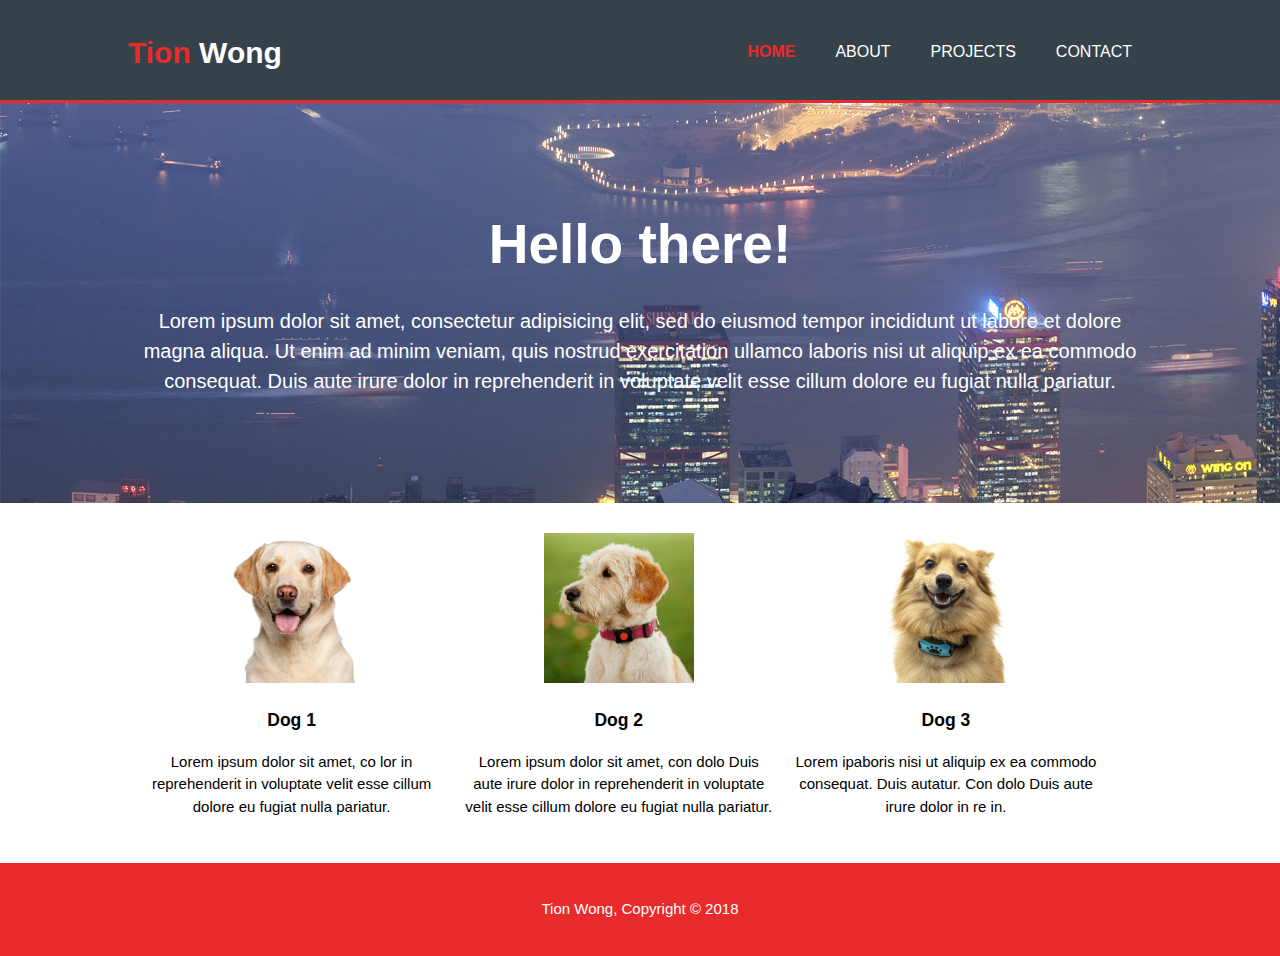
==== index.html @ 29f304bb "Add existing files" ====
<!DOCTYPE html>
<html lang="en" dir="ltr">
  <head>
    <meta charset="utf-8">
    <meta name="viewport" content="width=device-width">
    <meta name="description" content="Tion's personal profile">
    <meta name="keywords" content="Tion Wong, Tion, Personal Website, Resume, Profile">
    <meta name="author" content="Tion Wong">
    <title>Tion Wong</title>
    <link rel="stylesheet" href="./css/style.css">
  </head>
  <body>
    <div id="wrap">
      <div id="main">
        <header>
          <div class="container">
            <div id="branding">
              <h1><span class="highlight">Tion</span> Wong</h1>
            </div>
            <nav>
              <ul>
                <li class="current"><a href="index.html">Home</a></li>
                <li><a href="about.html">About</a></li>
                <li><a href="projects.html">Projects</a></li>
                <li><a href="contact.html">Contact</a></li>
              </ul>
            </nav>
          </div>
        </header>

        <section id="showcase">
          <div class="container">
            <h1>Hello there!</h1>
            <p>Lorem ipsum dolor sit amet, consectetur adipisicing elit, sed do eiusmod tempor incididunt ut labore et dolore magna aliqua. Ut enim ad minim veniam, quis nostrud exercitation ullamco laboris nisi ut aliquip ex ea commodo consequat. Duis aute irure dolor in reprehenderit in voluptate velit esse cillum dolore eu fugiat nulla pariatur.</p>
          </div>
        </section>

        <section id="boxes">
          <div class="container">
            <div class="box">
              <img src="./img/dog1.jpg">
              <h3>Dog 1</h3>
              <p>Lorem ipsum dolor sit amet, co lor in reprehenderit in voluptate velit esse cillum dolore eu fugiat nulla pariatur.</p>
            </div>
            <div class="box">
              <img src="./img/dog3.jpg">
              <h3>Dog 2</h3>
              <p>Lorem ipsum dolor sit amet, con dolo Duis aute irure dolor in reprehenderit in voluptate velit esse cillum dolore eu fugiat nulla pariatur.</p>
            </div>
            <div class="box">
              <img src="./img/dog2.jpg">
              <h3>Dog 3</h3>
              <p>Lorem ipaboris nisi ut aliquip ex ea commodo consequat. Duis autatur. Con dolo Duis aute irure dolor in re in.</p>
            </div>
          </div>
        </section>
      </div>
    </div>
    <footer>
      <p>Tion Wong, Copyright &copy 2018</p>
    </footer>
  </body>
</html>
---- css/style.css ----
body{
  height: 100%;
  font: 15px/1.5 Arial, Helvetica, sans-serif;
  padding: 0;
  margin: 0;
  background-color: #ffffff;
}

/* Global */
.container{
  width: 80%;
  margin:auto;
  overflow: hidden;
}

ul{
  margin: 0;
  padding: 0;
}

.dark{
  padding: 15px;
  background: #35424a;
  margin-top: 10px;
  margin-bottom: 10px;
  color: #ffffff;
}

/* Header */
header{
  background: #35424a;
  color:#ffffff;
  padding-top: 30px;
  min-height: 70px;
  border-bottom: #E82B2B 3px solid;
}

header a{
  color: #ffffff;
  text-decoration: none;
  text-transform: uppercase;
  font-size: 16px;
}

header li{
  float: left;
  display: inline;
  padding: 0 20px 0 20px;
}

header #branding{
  float: left;
}

header #branding h1{
  margin: 0;
}

header nav{
  float: right;
  margin-top: 10px;
}

header .highlight, header .current a{
  color: #E82B2B;
  font-weight: bold;
}

header a:hover{
  color: #cccccc;
  font-weight: bold;
}

/* Showcase */
#showcase{
  min-height: 400px;
  background:url('../img/showcase.jpg') no-repeat 0 -500px;
  text-align: center;
  color:#ffffff;
}

#showcase h1{
  margin-top: 100px;
  font-size: 55px;
  margin-bottom: 10px;
}

#showcase p{
  font-size: 20px;
}

/* Boxes */
#boxes{
  margin-top:20px;
}

#boxes .box{
  float:left;
  width: 30%;
  padding: 10px;
  text-align: center;
}

#boxes .box img{
  width: 150px;
}

/* Sidebar */
aside#sidebar{
  float:right;
  width: 30%;
  margin-top: 10px;
}

/* Main-col */
article#main-col{
  float:left;
  width: 65%;
}

/* Projects */
ul#projects li{
  list-style: none;
  padding: 20px;
  border: #cccccc solid 1px;
  margin-bottom: 5px;
  background: #e6e6e6;
}

/* Footer */
footer{
  padding:20px;
  margin-top: 20px;
  color: #ffffff;
  background-color: #E82B2B;
  text-align: center;
}

/* Media Queries */
@media(max-width: 768px) {
  header nav,
  header nav li,
  #boxes .box,
  article#main-col,
  aside#sidebar,
  header #branding{
    float: none;
    text-align: center;
    width: 100%;
  }

  header{
    padding-bottom: 20px;
  }

  #showcase h1{
    margin-top: 40px;
  }
}
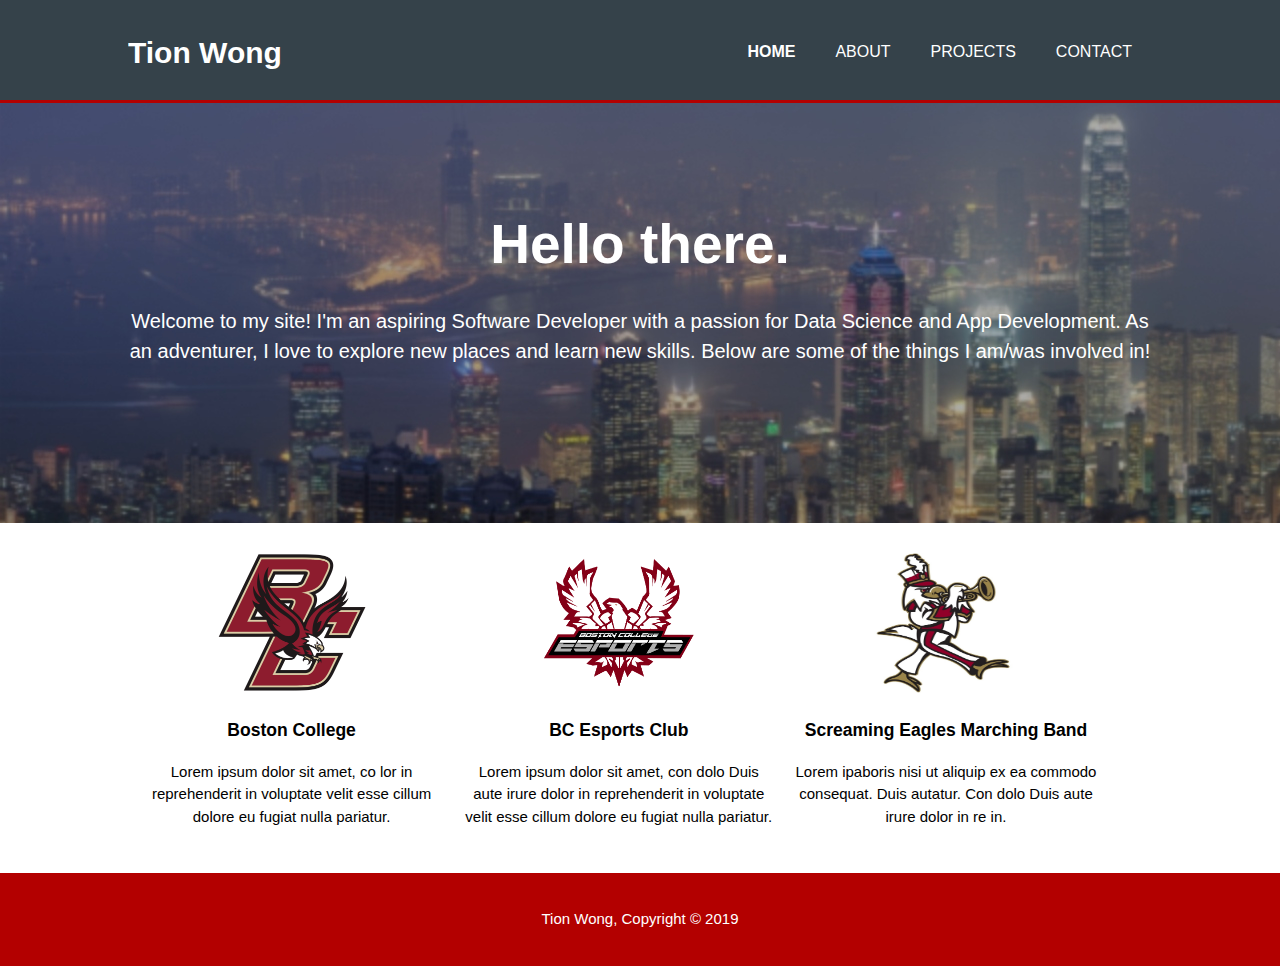
==== commit 9910d6a4: "Adjusted the css and index.html files" ====
--- a/index.html
+++ b/index.html
@@ -30,26 +30,32 @@
 
         <section id="showcase">
           <div class="container">
-            <h1>Hello there!</h1>
-            <p>Lorem ipsum dolor sit amet, consectetur adipisicing elit, sed do eiusmod tempor incididunt ut labore et dolore magna aliqua. Ut enim ad minim veniam, quis nostrud exercitation ullamco laboris nisi ut aliquip ex ea commodo consequat. Duis aute irure dolor in reprehenderit in voluptate velit esse cillum dolore eu fugiat nulla pariatur.</p>
+            <h1>Hello there.</h1>
+            <p>Welcome to my site! I'm an aspiring Software Developer with a passion for Data Science and App Development. As an adventurer, I love to explore new places and learn new skills. Below are some of the things I am/was involved in!</p>
           </div>
         </section>
+<!-- 
+        <section id="head2">
+          <div class="container">
+            <h1>A little about me</h1>
+          </div>
+        </section> -->
 
         <section id="boxes">
           <div class="container">
             <div class="box">
-              <img src="./img/dog1.jpg">
-              <h3>Dog 1</h3>
+              <img src="./img/bc.png">
+              <h3>Boston College</h3>
               <p>Lorem ipsum dolor sit amet, co lor in reprehenderit in voluptate velit esse cillum dolore eu fugiat nulla pariatur.</p>
             </div>
             <div class="box">
-              <img src="./img/dog3.jpg">
-              <h3>Dog 2</h3>
+              <img src="./img/esports.png">
+              <h3>BC Esports Club</h3>
               <p>Lorem ipsum dolor sit amet, con dolo Duis aute irure dolor in reprehenderit in voluptate velit esse cillum dolore eu fugiat nulla pariatur.</p>
             </div>
             <div class="box">
-              <img src="./img/dog2.jpg">
-              <h3>Dog 3</h3>
+              <img src="./img/band.jpg">
+              <h3>Screaming Eagles Marching Band</h3>
               <p>Lorem ipaboris nisi ut aliquip ex ea commodo consequat. Duis autatur. Con dolo Duis aute irure dolor in re in.</p>
             </div>
           </div>
@@ -57,7 +63,7 @@
       </div>
     </div>
     <footer>
-      <p>Tion Wong, Copyright &copy 2018</p>
+      <p>Tion Wong, Copyright &copy 2019</p>
     </footer>
   </body>
 </html>
--- a/css/style.css
+++ b/css/style.css
@@ -32,7 +32,7 @@
   color:#ffffff;
   padding-top: 30px;
   min-height: 70px;
-  border-bottom: #E82B2B 3px solid;
+  border-bottom: #b30000 3px solid;
 }
 
 header a{
@@ -62,19 +62,19 @@
 }
 
 header .highlight, header .current a{
-  color: #E82B2B;
+  color: #ffffff;
   font-weight: bold;
 }
 
 header a:hover{
-  color: #cccccc;
+  color: #ff3333;
   font-weight: bold;
 }
 
 /* Showcase */
 #showcase{
-  min-height: 400px;
-  background:url('../img/showcase.jpg') no-repeat 0 -500px;
+  min-height: 420px;
+  background:url('../img/showcase3.jpg') no-repeat 0 -70px;
   text-align: center;
   color:#ffffff;
 }
@@ -87,6 +87,10 @@
 
 #showcase p{
   font-size: 20px;
+}
+
+#head2{
+  text-align: center;
 }
 
 /* Boxes */
@@ -103,6 +107,7 @@
 
 #boxes .box img{
   width: 150px;
+  height: 140px;
 }
 
 /* Sidebar */
@@ -132,7 +137,7 @@
   padding:20px;
   margin-top: 20px;
   color: #ffffff;
-  background-color: #E82B2B;
+  background-color: #b30000;
   text-align: center;
 }
 
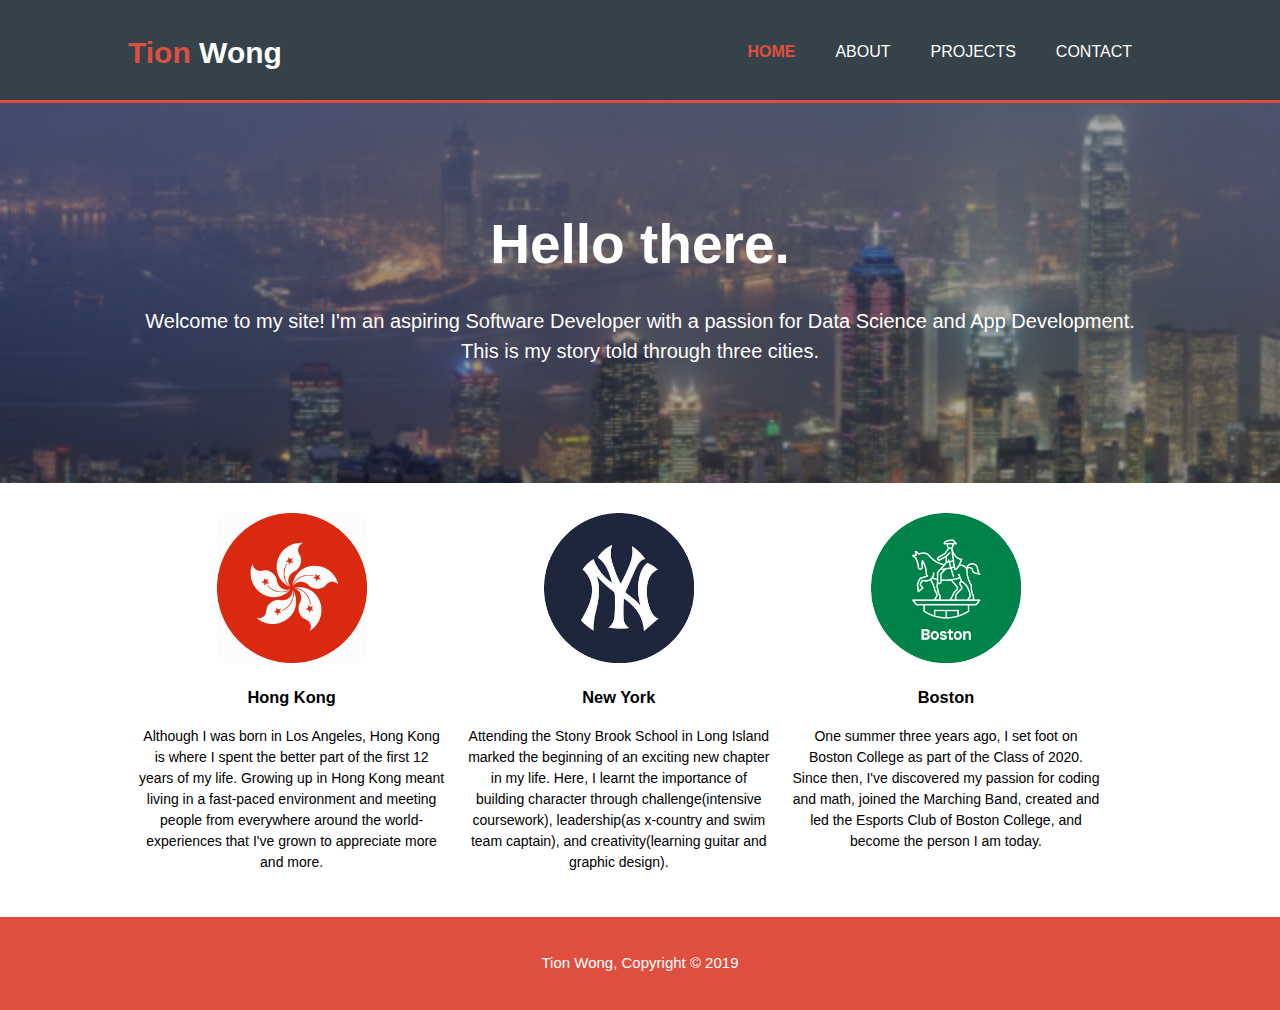
==== commit d12f6ac4: "Updated index.html and style.css content and styles" ====
--- a/index.html
+++ b/index.html
@@ -31,32 +31,26 @@
         <section id="showcase">
           <div class="container">
             <h1>Hello there.</h1>
-            <p>Welcome to my site! I'm an aspiring Software Developer with a passion for Data Science and App Development. As an adventurer, I love to explore new places and learn new skills. Below are some of the things I am/was involved in!</p>
+            <p>Welcome to my site! I'm an aspiring Software Developer with a passion for Data Science and App Development. This is my story told through three cities.</p>
           </div>
         </section>
-<!-- 
-        <section id="head2">
-          <div class="container">
-            <h1>A little about me</h1>
-          </div>
-        </section> -->
 
         <section id="boxes">
           <div class="container">
             <div class="box">
-              <img src="./img/bc.png">
-              <h3>Boston College</h3>
-              <p>Lorem ipsum dolor sit amet, co lor in reprehenderit in voluptate velit esse cillum dolore eu fugiat nulla pariatur.</p>
+              <img src="./img/hk1.png">
+              <h3>Hong Kong</h3>
+              <p>Although I was born in Los Angeles, Hong Kong is where I spent the better part of the first 12 years of my life. Growing up in Hong Kong meant living in a fast-paced environment and meeting people from everywhere around the world- experiences that I've grown to appreciate more and more.</p>
             </div>
             <div class="box">
-              <img src="./img/esports.png">
-              <h3>BC Esports Club</h3>
-              <p>Lorem ipsum dolor sit amet, con dolo Duis aute irure dolor in reprehenderit in voluptate velit esse cillum dolore eu fugiat nulla pariatur.</p>
+              <img src="./img/fny.png">
+              <h3>New York</h3>
+              <p>Attending the Stony Brook School in Long Island marked the beginning of an exciting new chapter in my life. Here, I learnt the importance of building character through challenge(intensive coursework), leadership(as x-country and swim team captain), and creativity(learning guitar and graphic design).</p>
             </div>
             <div class="box">
-              <img src="./img/band.jpg">
-              <h3>Screaming Eagles Marching Band</h3>
-              <p>Lorem ipaboris nisi ut aliquip ex ea commodo consequat. Duis autatur. Con dolo Duis aute irure dolor in re in.</p>
+              <img src="./img/bos.png">
+              <h3>Boston</h3>
+              <p>One summer three years ago, I set foot on Boston College as part of the Class of 2020. Since then, I've discovered my passion for coding and math, joined the Marching Band, created and led the Esports Club of Boston College, and become the person I am today.</p>
             </div>
           </div>
         </section>
--- a/css/style.css
+++ b/css/style.css
@@ -32,7 +32,7 @@
   color:#ffffff;
   padding-top: 30px;
   min-height: 70px;
-  border-bottom: #b30000 3px solid;
+  border-bottom: #DF4F3F 3px solid;
 }
 
 header a{
@@ -62,7 +62,7 @@
 }
 
 header .highlight, header .current a{
-  color: #ffffff;
+  color: #DF4F3F;
   font-weight: bold;
 }
 
@@ -73,7 +73,7 @@
 
 /* Showcase */
 #showcase{
-  min-height: 420px;
+  min-height: 380px;
   background:url('../img/showcase3.jpg') no-repeat 0 -70px;
   text-align: center;
   color:#ffffff;
@@ -103,11 +103,12 @@
   width: 30%;
   padding: 10px;
   text-align: center;
+  font-size: 14px;
 }
 
 #boxes .box img{
   width: 150px;
-  height: 140px;
+  height: 150px;
 }
 
 /* Sidebar */
@@ -137,7 +138,7 @@
   padding:20px;
   margin-top: 20px;
   color: #ffffff;
-  background-color: #b30000;
+  background-color: #DF4F3F;
   text-align: center;
 }
 
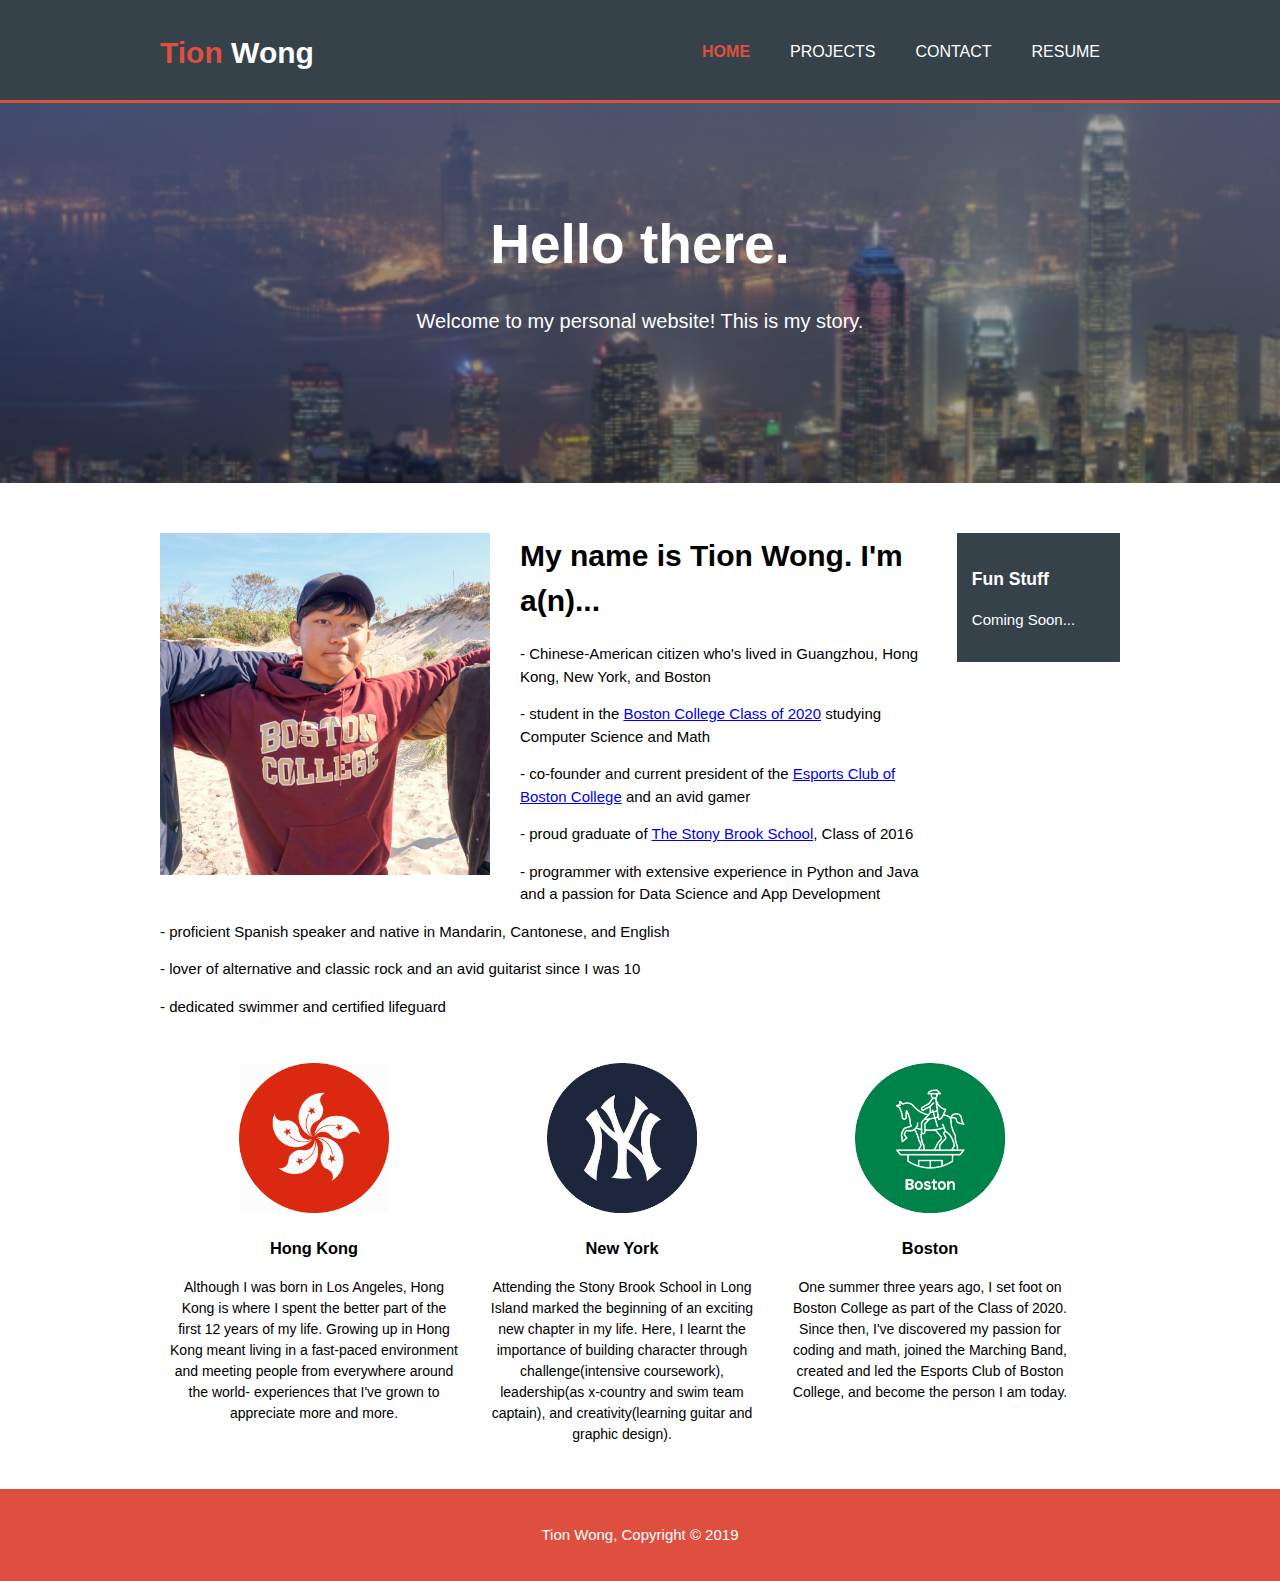
==== commit e3a509b6: "Added about, project, contact page and resume" ====
--- a/index.html
+++ b/index.html
@@ -8,6 +8,7 @@
     <meta name="author" content="Tion Wong">
     <title>Tion Wong</title>
     <link rel="stylesheet" href="./css/style.css">
+    <link rel="shortcut icon" type="image/png" href="./img/icon1.png">
   </head>
   <body>
     <div id="wrap">
@@ -20,9 +21,9 @@
             <nav>
               <ul>
                 <li class="current"><a href="index.html">Home</a></li>
-                <li><a href="about.html">About</a></li>
                 <li><a href="projects.html">Projects</a></li>
                 <li><a href="contact.html">Contact</a></li>
+                <li><a href="http://www.tionwong.com/documents/TionWongResume2019.pdf">Resume</a></li>
               </ul>
             </nav>
           </div>
@@ -31,10 +32,34 @@
         <section id="showcase">
           <div class="container">
             <h1>Hello there.</h1>
-            <p>Welcome to my site! I'm an aspiring Software Developer with a passion for Data Science and App Development. This is my story told through three cities.</p>
+            <p>Welcome to my personal website! This is my story.</p>
           </div>
         </section>
-
+        <section id="main">
+          <div class="container">
+            <article id="main-col">
+              <h1 class="page-title"></h1>
+              <div class="dog">
+                <img src="./img/me1.jpg">
+              </div>
+              <h1><b>My name is Tion Wong. I'm a(n)...</b></h1>
+              <p>- Chinese-American citizen who's lived in Guangzhou, Hong Kong, New York, and Boston</p>
+              <p>- student in the <a href=https://www.facebook.com/groups/OfficialBC2020/>Boston College Class of 2020</a> studying Computer Science and Math</p>
+              <p>- co-founder and current president of the <a href="https://www.facebook.com/BostonCollegeEsports/">Esports Club of Boston College</a> and an avid gamer</p>
+              <p>- proud graduate of <a href=https://www.stonybrookschool.org/>The Stony Brook School</a>, Class of 2016</p>
+              <p>- programmer with extensive experience in Python and Java and a passion for Data Science and App Development</p>
+              <p>- proficient Spanish speaker and native in Mandarin, Cantonese, and English</p>
+              <p>- lover of alternative and classic rock and an avid guitarist since I was 10</p>
+              <p>- dedicated swimmer and certified lifeguard</p>
+            </article>
+            <aside id="sidebar">
+              <div class="dark">
+                <h3>Fun Stuff</h3>
+                <p>Coming Soon...</p>
+              </div>
+            </aside>
+          </div>
+        </section>
         <section id="boxes">
           <div class="container">
             <div class="box">
@@ -55,6 +80,7 @@
           </div>
         </section>
       </div>
+
     </div>
     <footer>
       <p>Tion Wong, Copyright &copy 2019</p>
--- a/css/style.css
+++ b/css/style.css
@@ -8,7 +8,7 @@
 
 /* Global */
 .container{
-  width: 80%;
+  width: 75%;
   margin:auto;
   overflow: hidden;
 }
@@ -77,6 +77,7 @@
   background:url('../img/showcase3.jpg') no-repeat 0 -70px;
   text-align: center;
   color:#ffffff;
+  margin-bottom: 30px;
 }
 
 #showcase h1{
@@ -111,17 +112,28 @@
   height: 150px;
 }
 
+/* Dog */
+
+
 /* Sidebar */
 aside#sidebar{
   float:right;
-  width: 30%;
+  width: 17%;
   margin-top: 10px;
 }
 
 /* Main-col */
 article#main-col{
   float:left;
-  width: 65%;
+  width: 80%;
+  height: 100%
+}
+
+article#main-col .dog img{
+  float:left;
+  width: 330px;
+  padding-bottom: 20px;
+  padding-right: 30px;
 }
 
 /* Projects */
@@ -129,8 +141,22 @@
   list-style: none;
   padding: 20px;
   border: #cccccc solid 1px;
-  margin-bottom: 5px;
+  margin-bottom: 20px;
   background: #e6e6e6;
+}
+
+#projects h3{
+  margin-top: 10px;
+  font-size: 30px;
+  margin-bottom: 0px;
+  padding-bottom: 0px;
+  text-align: center;
+}
+
+#projects .info{
+  text-align: center;
+  font-size: 14px;
+  margin-bottom: 10px;
 }
 
 /* Footer */
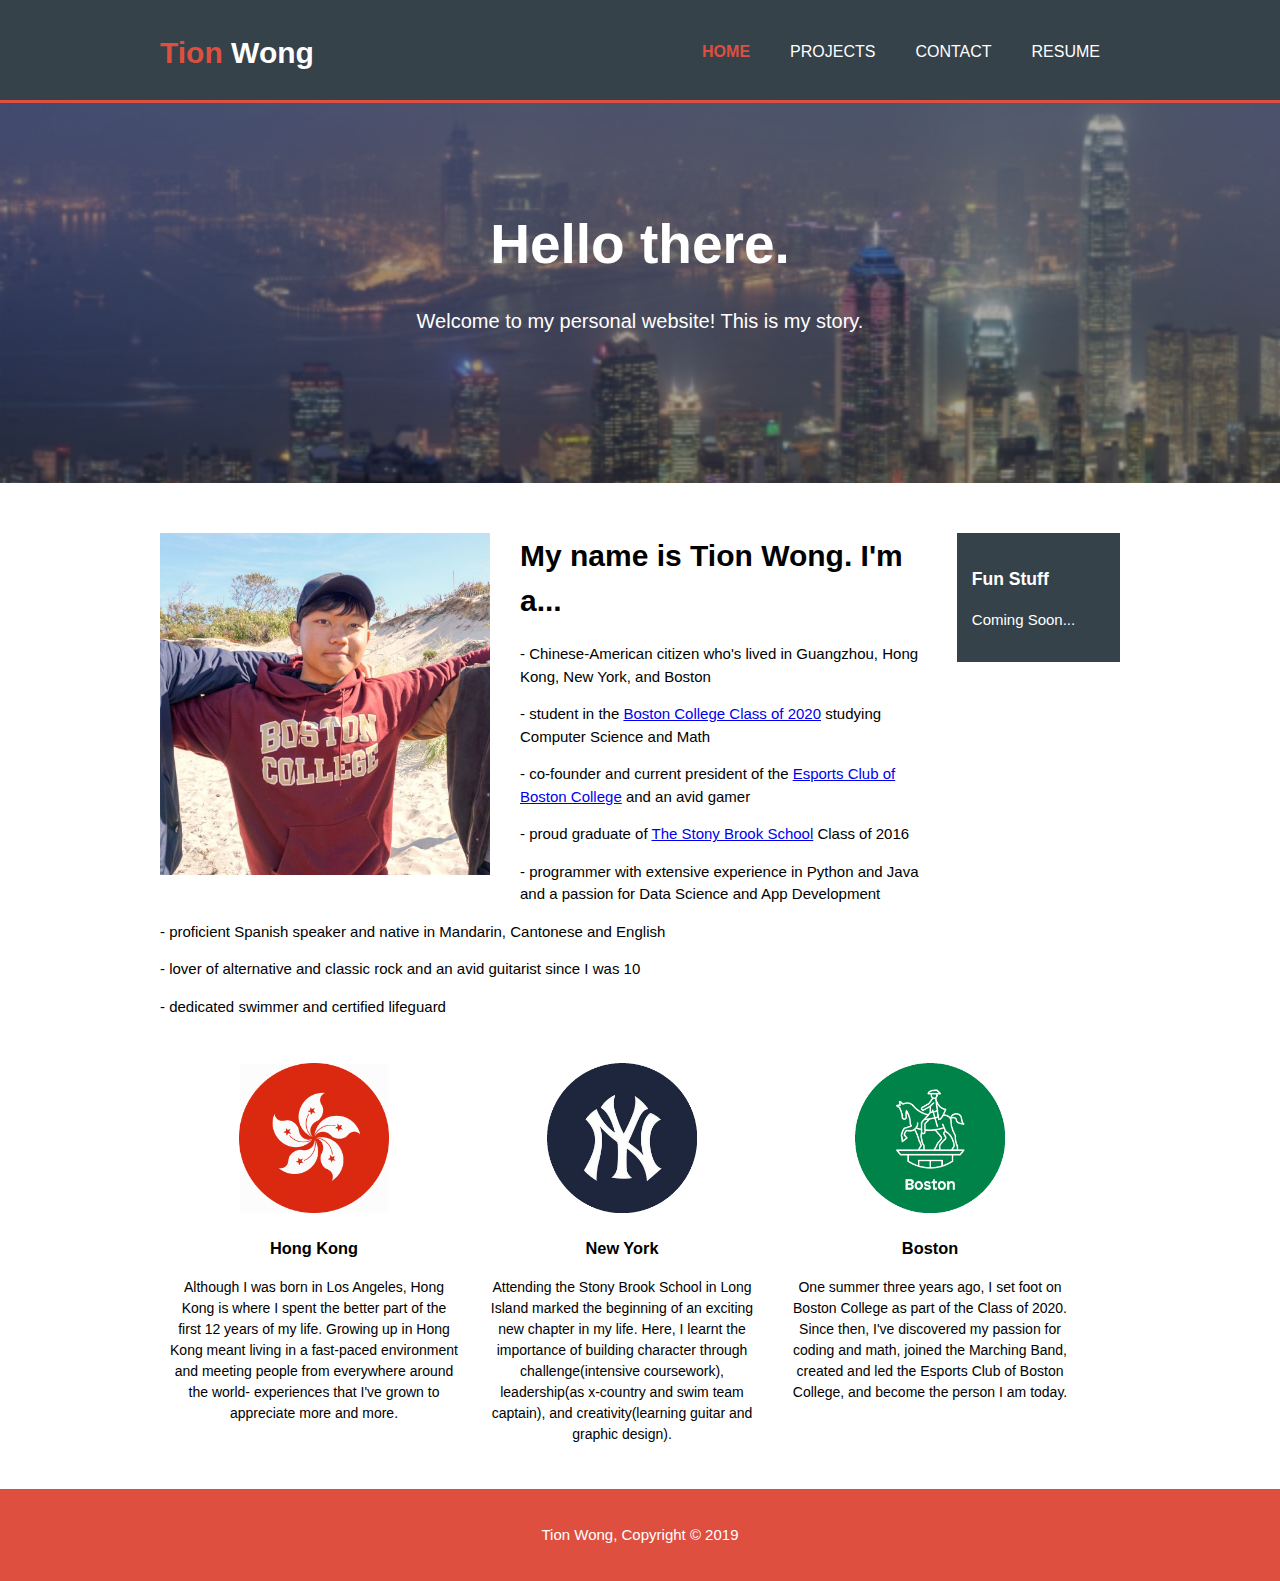
==== commit ff8dc7d5: "Added documents folder and updated README.md" ====
--- a/index.html
+++ b/index.html
@@ -42,13 +42,13 @@
               <div class="dog">
                 <img src="./img/me1.jpg">
               </div>
-              <h1><b>My name is Tion Wong. I'm a(n)...</b></h1>
+              <h1><b>My name is Tion Wong. I'm a...</b></h1>
               <p>- Chinese-American citizen who's lived in Guangzhou, Hong Kong, New York, and Boston</p>
               <p>- student in the <a href=https://www.facebook.com/groups/OfficialBC2020/>Boston College Class of 2020</a> studying Computer Science and Math</p>
               <p>- co-founder and current president of the <a href="https://www.facebook.com/BostonCollegeEsports/">Esports Club of Boston College</a> and an avid gamer</p>
-              <p>- proud graduate of <a href=https://www.stonybrookschool.org/>The Stony Brook School</a>, Class of 2016</p>
+              <p>- proud graduate of <a href=https://www.stonybrookschool.org/>The Stony Brook School</a> Class of 2016</p>
               <p>- programmer with extensive experience in Python and Java and a passion for Data Science and App Development</p>
-              <p>- proficient Spanish speaker and native in Mandarin, Cantonese, and English</p>
+              <p>- proficient Spanish speaker and native in Mandarin, Cantonese and English</p>
               <p>- lover of alternative and classic rock and an avid guitarist since I was 10</p>
               <p>- dedicated swimmer and certified lifeguard</p>
             </article>
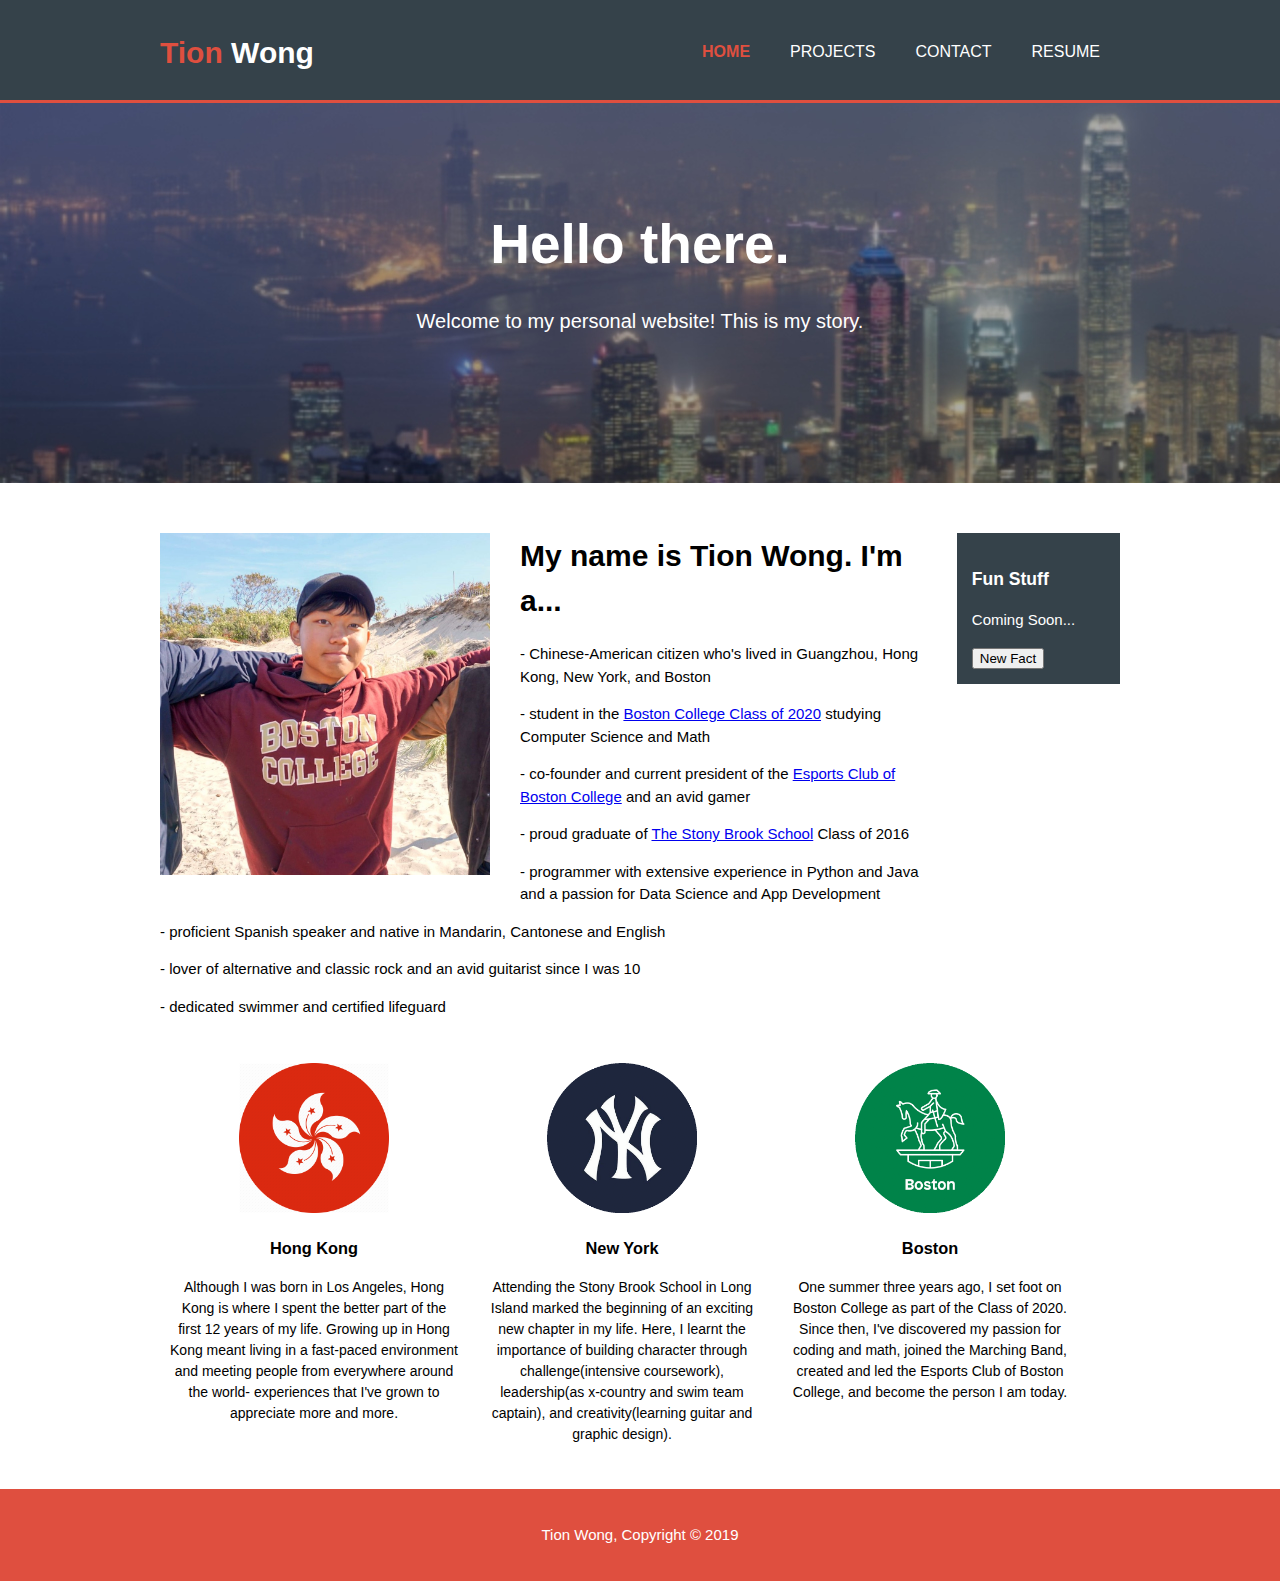
==== commit e784ab57: "add test fact generator" ====
--- a/index.html
+++ b/index.html
@@ -55,7 +55,11 @@
             <aside id="sidebar">
               <div class="dark">
                 <h3>Fun Stuff</h3>
-                <p>Coming Soon...</p>
+                <div id="factDisplay">
+                  <p>Coming Soon...</p>
+                </div>
+                <button onclick="newFact()">New Fact</button>
+                <script type="randomfact.js"></script>
               </div>
             </aside>
           </div>
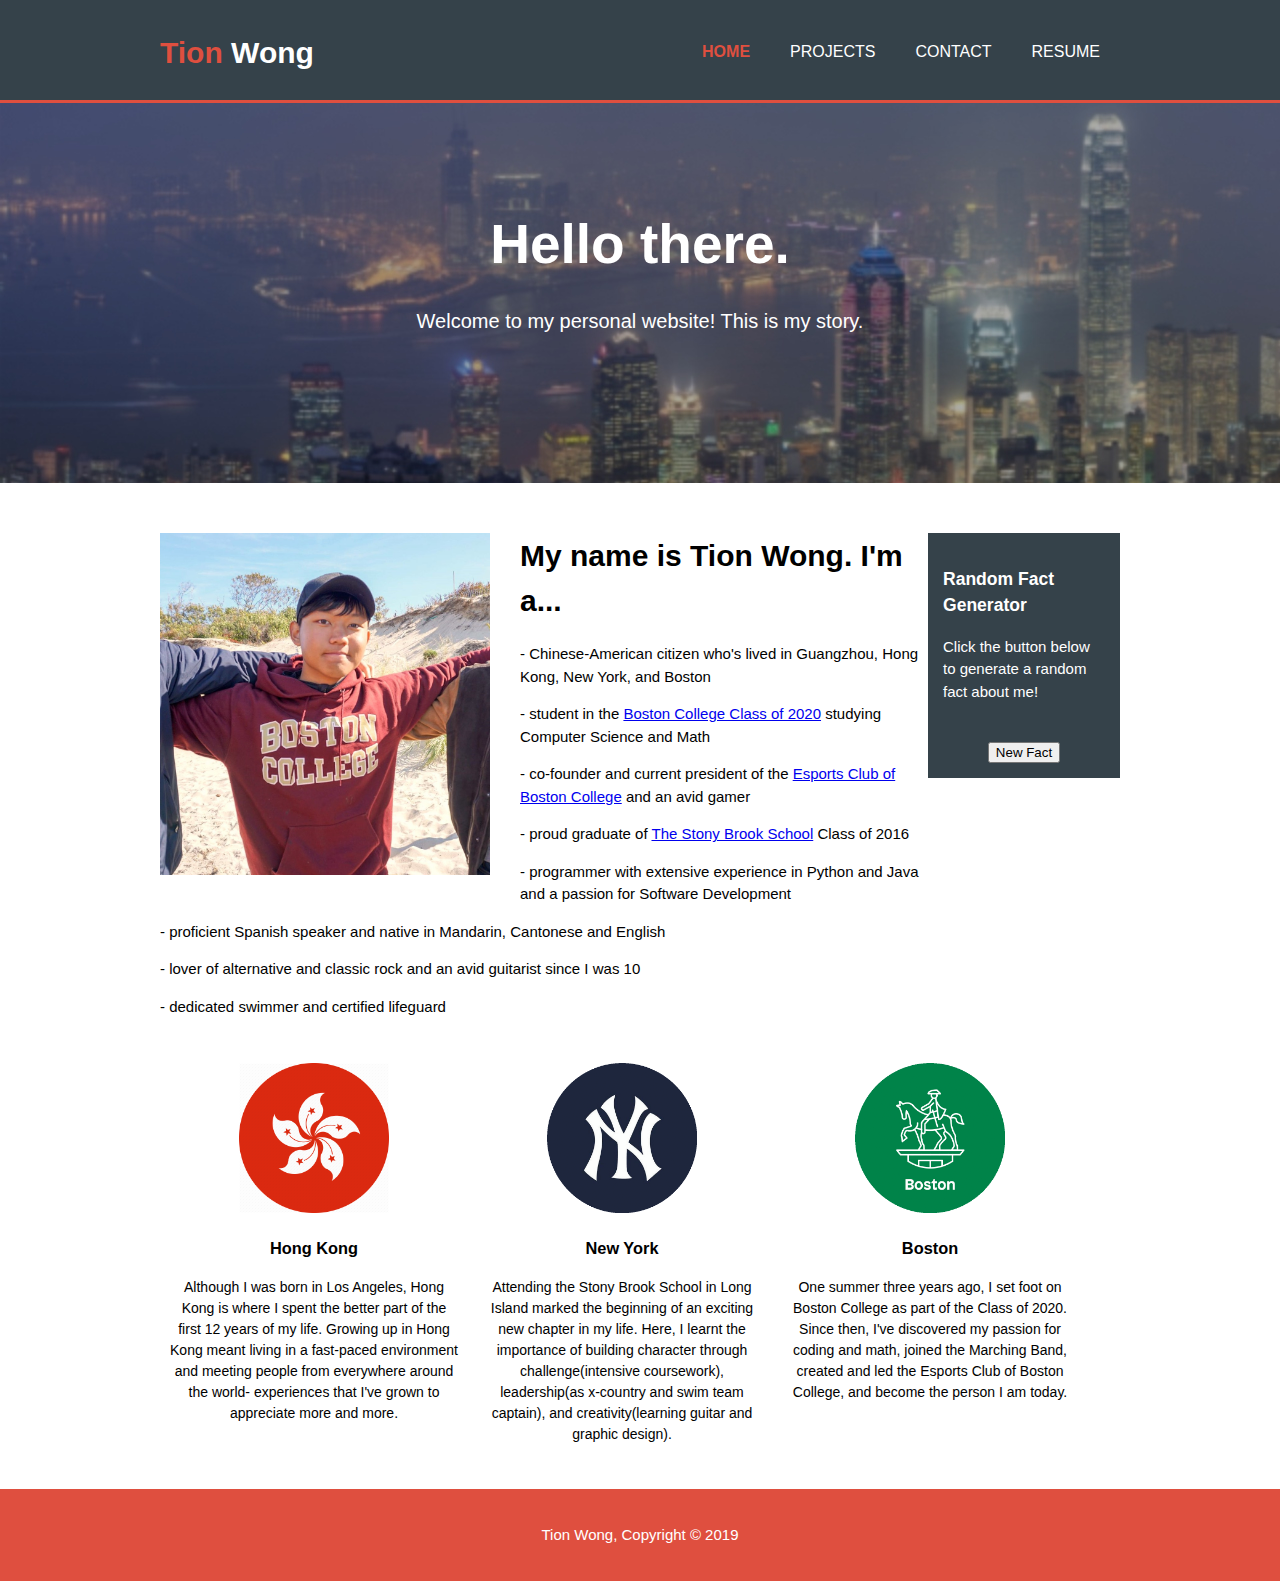
==== commit d7027229: "fixed fact generator and added facts" ====
--- a/index.html
+++ b/index.html
@@ -47,19 +47,23 @@
               <p>- student in the <a href=https://www.facebook.com/groups/OfficialBC2020/>Boston College Class of 2020</a> studying Computer Science and Math</p>
               <p>- co-founder and current president of the <a href="https://www.facebook.com/BostonCollegeEsports/">Esports Club of Boston College</a> and an avid gamer</p>
               <p>- proud graduate of <a href=https://www.stonybrookschool.org/>The Stony Brook School</a> Class of 2016</p>
-              <p>- programmer with extensive experience in Python and Java and a passion for Data Science and App Development</p>
+              <p>- programmer with extensive experience in Python and Java and a passion for Software Development</p>
               <p>- proficient Spanish speaker and native in Mandarin, Cantonese and English</p>
               <p>- lover of alternative and classic rock and an avid guitarist since I was 10</p>
               <p>- dedicated swimmer and certified lifeguard</p>
             </article>
             <aside id="sidebar">
               <div class="dark">
-                <h3>Fun Stuff</h3>
-                <div id="factDisplay">
-                  <p>Coming Soon...</p>
-                </div>
-                <button onclick="newFact()">New Fact</button>
-                <script type="randomfact.js"></script>
+                <body>
+                  <h3>Random Fact Generator</h3>
+                  <div id="factDisplay">
+                    <p>Click the button below to generate a random fact about me!</p>
+                  </div>
+                  <br />
+                  <center>
+                  <button onclick="newFact()">New Fact</button></center>
+                  <script src="randomfact.js"></script>
+                </body>
               </div>
             </aside>
           </div>
--- a/css/style.css
+++ b/css/style.css
@@ -118,7 +118,7 @@
 /* Sidebar */
 aside#sidebar{
   float:right;
-  width: 17%;
+  width: 20%;
   margin-top: 10px;
 }
 
